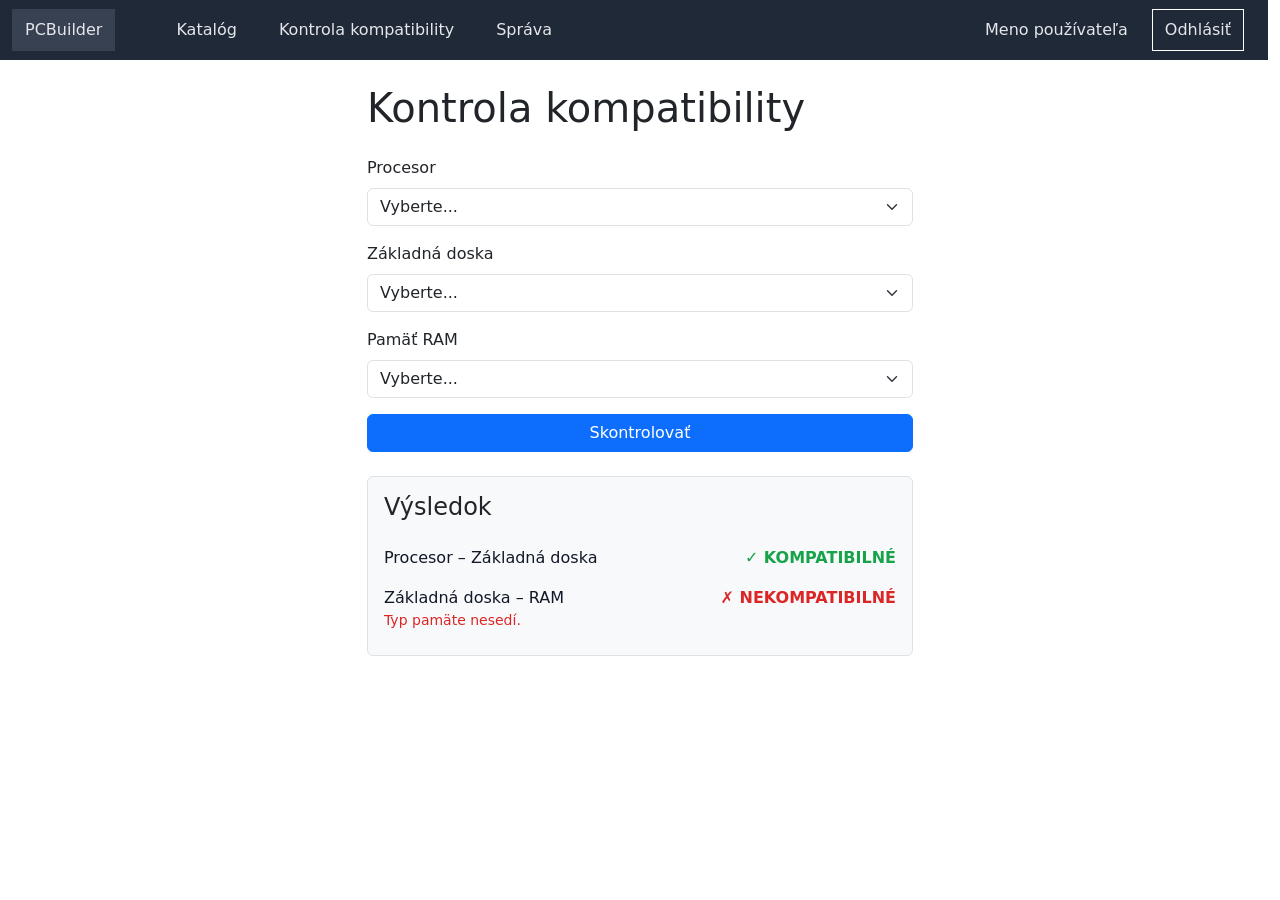
==== html/kontrolaKompatibility.html @ eccc9c19 "Pridanie html a css" ====
<!DOCTYPE html>
<html lang="sk">
<head>
    <meta charset="UTF-8">
    <meta name="viewport" content="width=device-width, initial-scale=1.0">
    <link rel="stylesheet" href="style.css">
    <link rel="stylesheet" href="bootstrap.min.css">
    <title>Hlavna stranka</title>
</head>
<body>

<header class="container-fluid row justify-content-between hlavna-navigacia">
    
    <div class="col-auto d-flex align-items-center gap-5">
        <a class="navigacia-link logo" href="index.html">PCBuilder</a>
        <nav class="d-flex gap-3 navigacia">
            <a class="navigacia-link" href="index.html">Katalóg</a>
            <a class="navigacia-link" href="kontrolaKompatibility.html">Kontrola kompatibility</a>
            <a class="navigacia-link" href="#">Správa</a>
        </nav>
    </div>
    <div class="col-auto d-flex align-items-center gap-4 uzivatel">
        <span class="meno">Meno používateľa</span>
        <a href="#" class="navigacia-link odhlasit">Odhlásiť</a>
    </div>
</header>


<main class="container py-4">
    <div class="row justify-content-center">
        <div class="col-12 col-md-8 col-lg-6">
            <section class="formular">
                <h1 class="mb-4">Kontrola kompatibility</h1>
         
                <form action="#" method="post" class="mb-4">
                    <div class="mb-3">
                        <label for="procesor" class="form-label">Procesor</label>
                        <select id="procesor" name="procesor" class="form-select">
                            <option value="">Vyberte...</option>
                            <option value="1">AMD Ryzen 5 7600</option>
                            <option value="2">Intel Core i5-13400F</option>
                        </select>
                    </div>
         
                    <div class="mb-3">
                        <label for="doska" class="form-label">Základná doska</label>
                        <select id="doska" name="doska" class="form-select">
                            <option value="">Vyberte...</option>
                            <option value="1">ASUS TUF Gaming B650-PLUS</option>
                            <option value="2">MSI PRO Z790-P</option>
                        </select>
                    </div>
         
                    <div class="mb-3">
                        <label for="ram" class="form-label">Pamäť RAM</label>
                        <select id="ram" name="ram" class="form-select">
                            <option value="">Vyberte...</option>
                            <option value="1">Kingston Fury 16 GB DDR5</option>
                            <option value="2">Corsair Vengeance 16 GB DDR4</option>
                        </select>
                    </div>
         
                    <button type="submit" class="btn btn-primary w-100">Skontrolovať</button>
                </form>
            </section>
         
            <section class="p-3 bg-light border rounded">
                <h2 class="h4 mb-3">Výsledok</h2>
         
                <ul class="vysledky">
                    <li class="polozka">
                        <span class="dvojica">Procesor – Základná doska</span>
                        <span class="stav ok">✓ Kompatibilné</span>
                    </li>
                    <li class="polozka">
                        <span class="dvojica">Základná doska – RAM</span>
                        <span class="stav chyba">✗ Nekompatibilné</span>
                        <small class="dovod">Typ pamäte nesedí.</small>
                    </li>
                </ul>
            </section>
        </div>
    </div>
</main>

    
</body>
</html>
---- html/style.css ----
:root {
  --color-header-bg: #1f2937;
  --color-logo-bg: #374151;
  --color-nav-text: #e5e7eb;
  --color-header-text: #ffffff;

  --color-primary: #2563eb;
  --color-primary-hover: #1d4ed8;
  --color-primary-text: #ffffff;

  --color-page-bg: #f3f4f6;
  --color-card-bg: #ffffff;
  --color-border: #e5e7eb;
  --color-input-border: #d1d5db;

  --color-text: #111827;
  --color-text-muted: #6b7280;

  --color-success: #16a34a;
  --color-success-bg: #dcfce7;
  --color-danger: #dc2626;
  --color-danger-bg: #fee2e2;
}

.hlavna-navigacia {
  background-color: var(--color-header-bg);
  color: var(--color-nav-text);
  height: 60px;
}

a.navigacia-link {
  color: var(--color-nav-text) !important;
  text-decoration: none !important;
}

.navigacia-link {
    padding: 0.5rem 0.75rem;
    color: var(--color-nav-text);
    text-decoration: none;
    border: 1px solid transparent;
}

.logo {
    background: var(--color-logo-bg);
    color: var(--color-header-text);
}

.navigacia-link.active {
    background: var(--color-primary);
    color: var(--color-primary-text);
}

.odhlasit {
    border-color: var(--color-header-text);
    color: var(--color-header-text);
}

.dvojica {
    color: var(--color-text);
}

.stav {
    text-transform: uppercase;
    font-weight: bold;
    text-align: right;
}

.ok{
    color: var(--color-success);
}

.chyba {
    color: var(--color-danger);
}

.vysledky {
    list-style: none;
    padding: 0;
    margin: 0;
}

.polozka {
    display: flex;
    justify-content: space-between;
    flex-wrap: wrap;
    padding: 0.5rem 0;
}

.dovod {
    width: 100%;
    color: var(--color-danger);
}
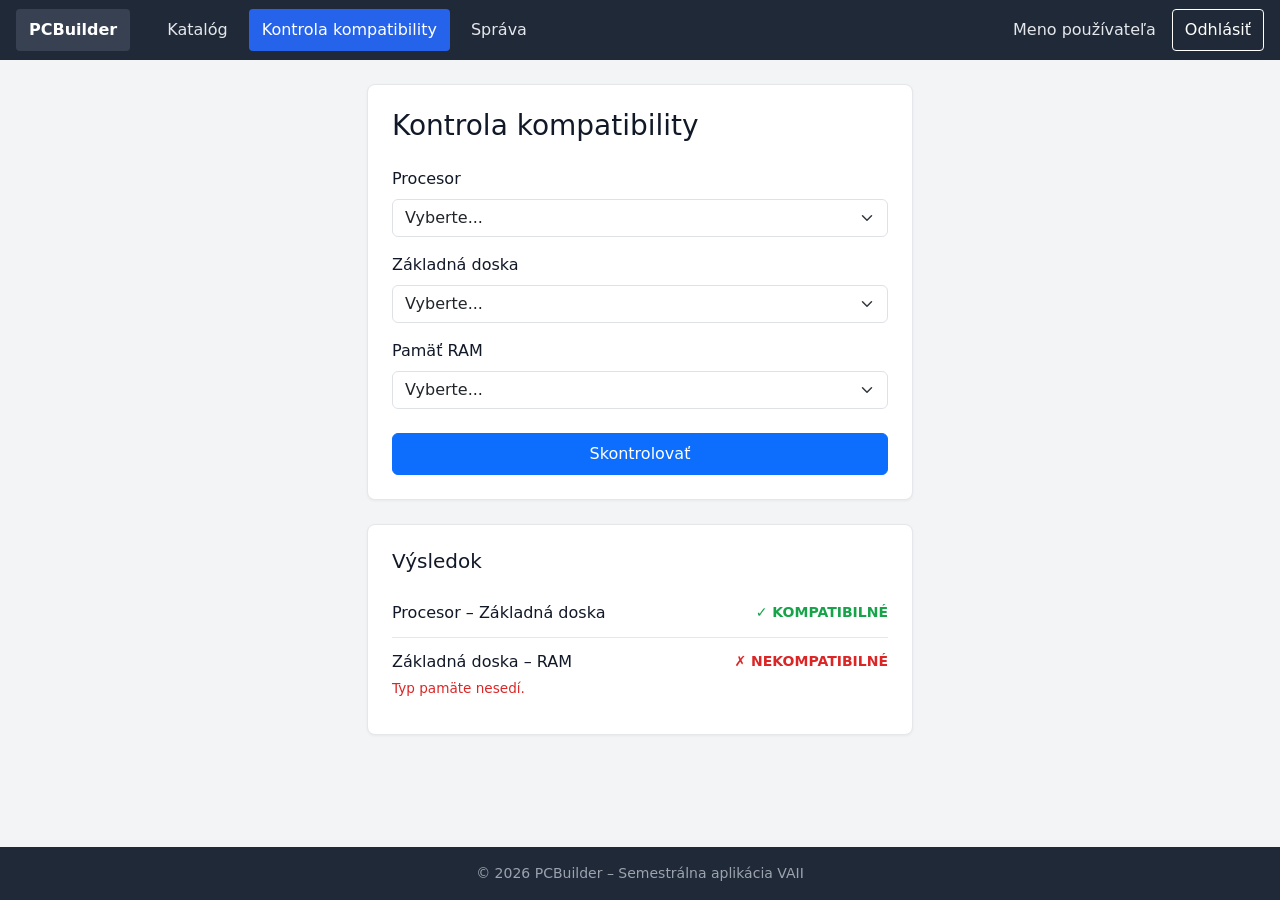
==== commit 0e8750db: "Pridanie html a css upravenie a nastavenie na mobily" ====
--- a/html/kontrolaKompatibility.html
+++ b/html/kontrolaKompatibility.html
@@ -3,86 +3,91 @@
 <head>
     <meta charset="UTF-8">
     <meta name="viewport" content="width=device-width, initial-scale=1.0">
+    <link rel="stylesheet" href="bootstrap.min.css">
     <link rel="stylesheet" href="style.css">
-    <link rel="stylesheet" href="bootstrap.min.css">
-    <title>Hlavna stranka</title>
+    <title>PCBuilder – Kontrola kompatibility</title>
 </head>
-<body>
+<body class="d-flex flex-column min-vh-100">
 
-<header class="container-fluid row justify-content-between hlavna-navigacia">
-    
-    <div class="col-auto d-flex align-items-center gap-5">
-        <a class="navigacia-link logo" href="index.html">PCBuilder</a>
-        <nav class="d-flex gap-3 navigacia">
-            <a class="navigacia-link" href="index.html">Katalóg</a>
-            <a class="navigacia-link" href="kontrolaKompatibility.html">Kontrola kompatibility</a>
-            <a class="navigacia-link" href="#">Správa</a>
-        </nav>
-    </div>
-    <div class="col-auto d-flex align-items-center gap-4 uzivatel">
-        <span class="meno">Meno používateľa</span>
-        <a href="#" class="navigacia-link odhlasit">Odhlásiť</a>
-    </div>
-</header>
+    <header class="container-fluid d-flex justify-content-between align-items-center hlavna-navigacia">
+        <div class="d-flex align-items-center gap-3 gap-md-4 navigacia-obalka">
+            <a class="navigacia-link logo" href="index.html">PCBuilder</a>
+            <nav class="d-flex gap-2 navigacia">
+                <a class="navigacia-link" href="index.html">Katalóg</a>
+                <a class="navigacia-link active" href="kontrolaKompatibility.html">Kontrola kompatibility</a>
+                <a class="navigacia-link" href="#">Správa</a>
+            </nav>
+        </div>
+        <div class="d-flex align-items-center gap-3 uzivatel">
+            <span class="meno">Meno používateľa</span>
+            <a href="#" class="navigacia-link odhlasit">Odhlásiť</a>
+        </div>
+    </header>
 
+    <main class="container flex-grow-1 py-4">
+        <div class="row justify-content-center">
+            <div class="col-12 col-sm-10 col-md-8 col-lg-6">
+                
+                <section class="formular obsah-karta mb-4">
+                    <h1 class="h3 mb-4">Kontrola kompatibility</h1>
+             
+                    <form action="#" method="post">
+                        <div class="mb-3">
+                            <label for="procesor" class="form-label font-weight-bold">Procesor</label>
+                            <select id="procesor" name="procesor" class="form-select">
+                                <option value="">Vyberte...</option>
+                                <option value="1">AMD Ryzen 5 7600</option>
+                                <option value="2">Intel Core i5-13400F</option>
+                            </select>
+                        </div>
+             
+                        <div class="mb-3">
+                            <label for="doska" class="form-label font-weight-bold">Základná doska</label>
+                            <select id="doska" name="doska" class="form-select">
+                                <option value="">Vyberte...</option>
+                                <option value="1">ASUS TUF Gaming B650-PLUS</option>
+                                <option value="2">MSI PRO Z790-P</option>
+                            </select>
+                        </div>
+             
+                        <div class="mb-3">
+                            <label for="ram" class="form-label font-weight-bold">Pamäť RAM</label>
+                            <select id="ram" name="ram" class="form-select">
+                                <option value="">Vyberte...</option>
+                                <option value="1">Kingston Fury 16 GB DDR5</option>
+                                <option value="2">Corsair Vengeance 16 GB DDR4</option>
+                            </select>
+                        </div>
+             
+                        <button type="submit" class="btn btn-primary w-100 py-2 mt-2">Skontrolovať</button>
+                    </form>
+                </section>
+             
+                <section class="obsah-karta">
+                    <h2 class="h5 mb-3">Výsledok</h2>
+             
+                    <ul class="vysledky">
+                        <li class="polozka">
+                            <span class="dvojica">Procesor – Základná doska</span>
+                            <span class="stav ok">✓ Kompatibilné</span>
+                        </li>
+                        <li class="polozka">
+                            <span class="dvojica">Základná doska – RAM</span>
+                            <span class="stav chyba">✗ Nekompatibilné</span>
+                            <small class="dovod">Typ pamäte nesedí.</small>
+                        </li>
+                    </ul>
+                </section>
 
-<main class="container py-4">
-    <div class="row justify-content-center">
-        <div class="col-12 col-md-8 col-lg-6">
-            <section class="formular">
-                <h1 class="mb-4">Kontrola kompatibility</h1>
-         
-                <form action="#" method="post" class="mb-4">
-                    <div class="mb-3">
-                        <label for="procesor" class="form-label">Procesor</label>
-                        <select id="procesor" name="procesor" class="form-select">
-                            <option value="">Vyberte...</option>
-                            <option value="1">AMD Ryzen 5 7600</option>
-                            <option value="2">Intel Core i5-13400F</option>
-                        </select>
-                    </div>
-         
-                    <div class="mb-3">
-                        <label for="doska" class="form-label">Základná doska</label>
-                        <select id="doska" name="doska" class="form-select">
-                            <option value="">Vyberte...</option>
-                            <option value="1">ASUS TUF Gaming B650-PLUS</option>
-                            <option value="2">MSI PRO Z790-P</option>
-                        </select>
-                    </div>
-         
-                    <div class="mb-3">
-                        <label for="ram" class="form-label">Pamäť RAM</label>
-                        <select id="ram" name="ram" class="form-select">
-                            <option value="">Vyberte...</option>
-                            <option value="1">Kingston Fury 16 GB DDR5</option>
-                            <option value="2">Corsair Vengeance 16 GB DDR4</option>
-                        </select>
-                    </div>
-         
-                    <button type="submit" class="btn btn-primary w-100">Skontrolovať</button>
-                </form>
-            </section>
-         
-            <section class="p-3 bg-light border rounded">
-                <h2 class="h4 mb-3">Výsledok</h2>
-         
-                <ul class="vysledky">
-                    <li class="polozka">
-                        <span class="dvojica">Procesor – Základná doska</span>
-                        <span class="stav ok">✓ Kompatibilné</span>
-                    </li>
-                    <li class="polozka">
-                        <span class="dvojica">Základná doska – RAM</span>
-                        <span class="stav chyba">✗ Nekompatibilné</span>
-                        <small class="dovod">Typ pamäte nesedí.</small>
-                    </li>
-                </ul>
-            </section>
+            </div>
         </div>
-    </div>
-</main>
+    </main>
 
-    
+    <footer class="hlavna-paticka text-center py-3 mt-auto">
+        <div class="container">
+            <p class="mb-0">&copy; 2026 PCBuilder – Semestrálna aplikácia VAII</p>
+        </div>
+    </footer>
+
 </body>
 </html>
--- a/html/style.css
+++ b/html/style.css
@@ -14,7 +14,7 @@
   --color-input-border: #d1d5db;
 
   --color-text: #111827;
-  --color-text-muted: #6b7280;
+  --color-text-muted: #9ca3af;
 
   --color-success: #16a34a;
   --color-success-bg: #dcfce7;
@@ -22,71 +22,159 @@
   --color-danger-bg: #fee2e2;
 }
 
+body {
+  background: var(--color-page-bg);
+  color: var(--color-text);
+  font-family: system-ui, -apple-system, "Segoe UI", Roboto, sans-serif;
+  margin: 0;
+}
+
+/* Hlavička a Navigácia */
 .hlavna-navigacia {
   background-color: var(--color-header-bg);
   color: var(--color-nav-text);
-  height: 60px;
-}
-
-a.navigacia-link {
-  color: var(--color-nav-text) !important;
-  text-decoration: none !important;
+  min-height: 60px;
+  padding: 0.5rem 1rem;
 }
 
 .navigacia-link {
-    padding: 0.5rem 0.75rem;
-    color: var(--color-nav-text);
-    text-decoration: none;
-    border: 1px solid transparent;
+  display: inline-block;
+  padding: 0.5rem 0.75rem;
+  color: var(--color-nav-text);
+  text-decoration: none;
+  border: 1px solid transparent;
+  border-radius: 0.25rem;
+  transition: background-color 0.2s ease, color 0.2s ease;
+}
+
+.navigacia-link:hover {
+  color: var(--color-header-text);
+  background: var(--color-logo-bg);
 }
 
 .logo {
-    background: var(--color-logo-bg);
-    color: var(--color-header-text);
+  background: var(--color-logo-bg);
+  color: var(--color-header-text);
+  font-weight: 600;
 }
 
 .navigacia-link.active {
-    background: var(--color-primary);
-    color: var(--color-primary-text);
+  background: var(--color-primary);
+  color: var(--color-primary-text);
 }
 
 .odhlasit {
-    border-color: var(--color-header-text);
-    color: var(--color-header-text);
+  border-color: var(--color-header-text);
+  color: var(--color-header-text);
+}
+
+.odhlasit:hover {
+  background: rgba(255, 255, 255, 0.1);
+  color: var(--color-header-text);
+}
+
+/* Karty a Obsah */
+.obsah-karta {
+  background-color: var(--color-card-bg);
+  border: 1px solid var(--color-border);
+  border-radius: 0.5rem;
+  padding: 1.5rem;
+  box-shadow: 0 1px 3px rgba(0, 0, 0, 0.05);
 }
 
 .dvojica {
-    color: var(--color-text);
+  color: var(--color-text);
+  font-weight: 500;
 }
 
 .stav {
-    text-transform: uppercase;
-    font-weight: bold;
-    text-align: right;
+  text-transform: uppercase;
+  font-weight: bold;
+  font-size: 0.875rem;
+  text-align: right;
 }
 
-.ok{
-    color: var(--color-success);
+.ok {
+  color: var(--color-success);
 }
 
 .chyba {
-    color: var(--color-danger);
+  color: var(--color-danger);
 }
 
 .vysledky {
-    list-style: none;
-    padding: 0;
-    margin: 0;
+  list-style: none;
+  padding: 0;
+  margin: 0;
 }
 
 .polozka {
-    display: flex;
-    justify-content: space-between;
-    flex-wrap: wrap;
-    padding: 0.5rem 0;
+  display: flex;
+  justify-content: space-between;
+  align-items: center;
+  flex-wrap: wrap;
+  padding: 0.75rem 0;
+  border-bottom: 1px solid var(--color-border);
+}
+
+.polozka:last-child {
+  border-bottom: none;
 }
 
 .dovod {
+  width: 100%;
+  color: var(--color-danger);
+  font-size: 0.85rem;
+  margin-top: 0.25rem;
+}
+
+/* Pätička */
+.hlavna-paticka {
+  background-color: var(--color-header-bg);
+  color: var(--color-text-muted);
+  font-size: 0.875rem;
+}
+
+@media (max-width: 767.98px) {
+  .hlavna-navigacia {
+    flex-direction: column;
+    align-items: stretch !important;
+    gap: 0.75rem;
+    padding: 0.75rem 1rem;
+  }
+
+  .navigacia-obalka {
+    flex-direction: column;
+    align-items: stretch !important;
     width: 100%;
-    color: var(--color-danger);
+    gap: 0.5rem !important;
+  }
+
+  .navigacia {
+    flex-direction: column;
+    width: 100%;
+    gap: 0.25rem !important;
+  }
+
+  .navigacia-link {
+    text-align: center;
+    width: 100%;
+  }
+
+  .uzivatel {
+    width: 100%;
+    justify-content: space-between;
+    padding-top: 0.75rem;
+    border-top: 1px solid var(--color-logo-bg);
+  }
+
+  .polozka {
+    flex-direction: column;
+    align-items: flex-start;
+    gap: 0.25rem;
+  }
+
+  .stav {
+    text-align: left;
+  }
 }
